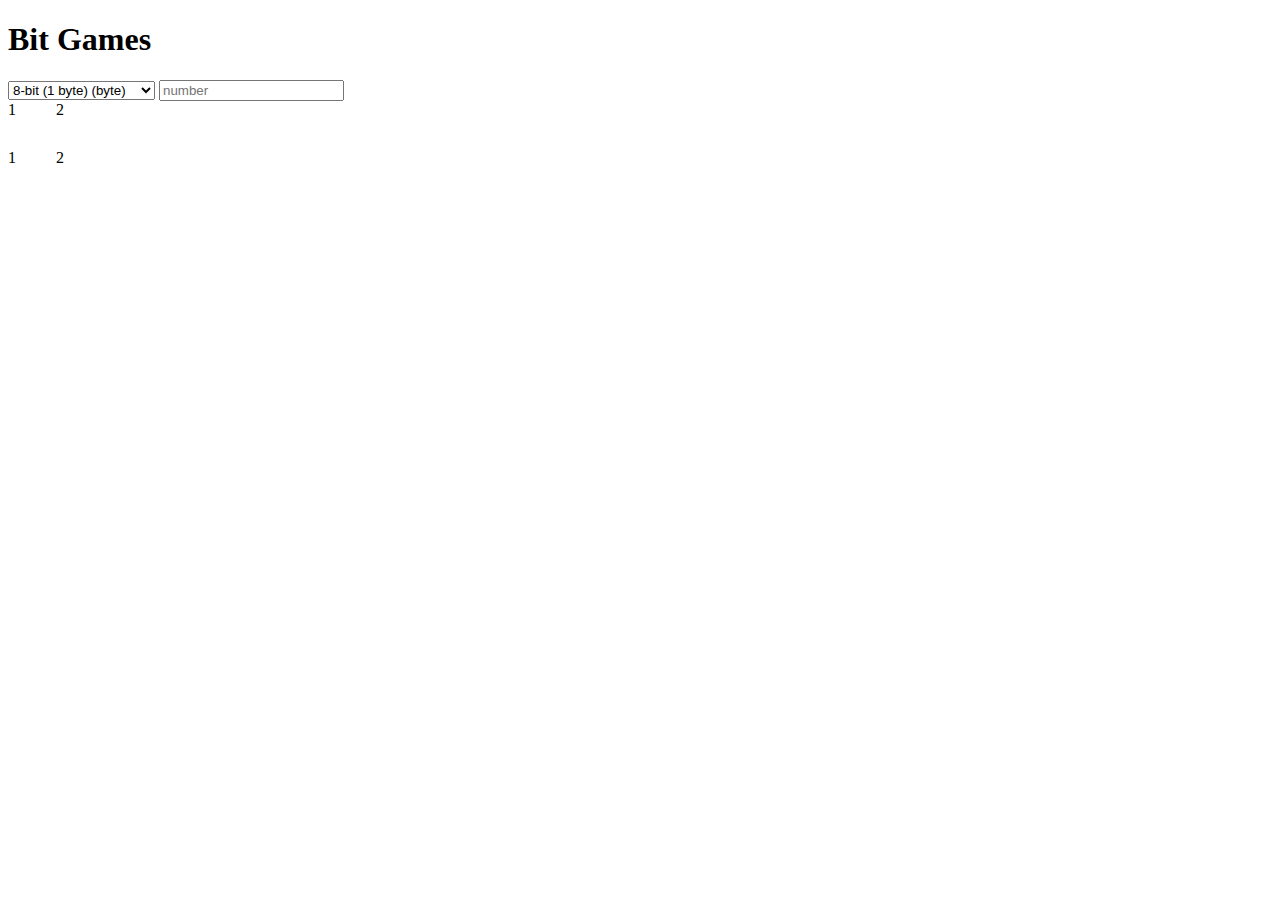
==== index.html @ cddb6396 "first commit; converting decimal to binary" ====
<!DOCTYPE html>
<html>
  <head>
    <title>bits</title>
    <link rel="stylesheet" href="./main.css" />
  </head>
  <body>
    <h1>Bit Games</h1>
    <select id="numberOfBoxes">
      <option value="8">8-bit (1 byte) (byte)</option>
      <option value="16">16-bit (2 byte) (short)</option>
      <option value="32">32-bit (3 byte) (int)</option>
      <option value="64">64-bit (4 byte) (long)</option>
    </select>

    <input id="firstNumber" type="number" placeholder="number" />
    <span id="resultInPowersOf2"></span>
    <div id="result">
      <div style="display: flex">
        <div class="number-box">1</div>
        <div class="number-box">2</div>
      </div>
      <div style="display: flex">
        <div class="number-box">1</div>
        <div class="number-box">2</div>
      </div>
    </div>

    <div id="bitBoxes">
    </div>
  </body>

  <!-- DOM purify to sanitize inputs-->
  <!-- <script src="https://cdnjs.cloudflare.com/ajax/libs/dompurify/2.4.0/purify.min.js" integrity="sha512-/hVAZO5POxCKdZMSLefw30xEVwjm94PAV9ynjskGbIpBvHO9EBplEcdUlBdCKutpZsF+La8Ag4gNrG0gAOn3Ig==" crossorigin="anonymous" referrerpolicy="no-referrer"></script> -->
  <script type="text/javascript" src="./main.js"></script>
</html>
---- main.css ----
.number-box {
    width: 3rem;
    height: 3rem;
}
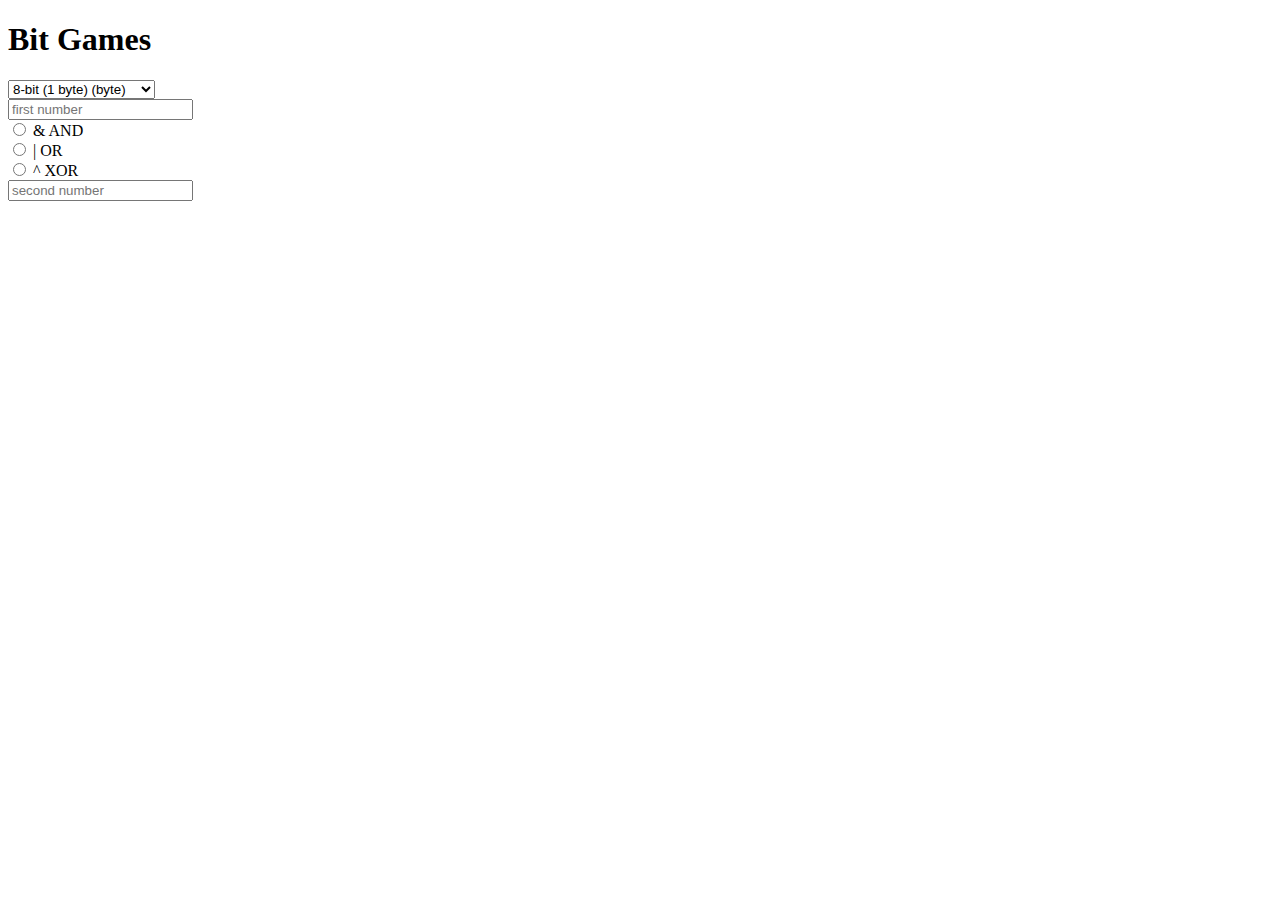
==== commit 15ab8a4b: "work on second number" ====
--- a/index.html
+++ b/index.html
@@ -13,21 +13,38 @@
       <option value="64">64-bit (4 byte) (long)</option>
     </select>
 
-    <input id="firstNumber" type="number" placeholder="number" />
-    <span id="resultInPowersOf2"></span>
-    <div id="result">
-      <div style="display: flex">
-        <div class="number-box">1</div>
-        <div class="number-box">2</div>
+    <div>
+      <div>
+        <input id="firstNumber" type="number" placeholder="first number" />
+        <span id="sumAsPowersOf2_first"></span>
+
+        <div id="result_first"></div>
       </div>
-      <div style="display: flex">
-        <div class="number-box">1</div>
-        <div class="number-box">2</div>
+
+      <div>
+        <div>
+          <input type="radio" id="op_and" name="operator" value="AND" />
+          <label for="op_and">& AND</label>
+        </div>
+        <div>
+          <input type="radio" id="op_or" name="operator" value="OR" />
+          <label for="op_or">| OR</label>
+        </div>
+        <div>
+          <input type="radio" id="op_xor" name="operator" value="XOR" />
+          <label for="op_xor">^ XOR</label>
+        </div>
+      </div>
+
+      <div>
+        <input id="secondNumber" type="number" placeholder="second number" />
+        <span id="sumAsPowersOf2_second"></span>
+
+        <div id="result_second"></div>
       </div>
     </div>
 
-    <div id="bitBoxes">
-    </div>
+    <div id="bitBoxes"></div>
   </body>
 
   <!-- DOM purify to sanitize inputs-->
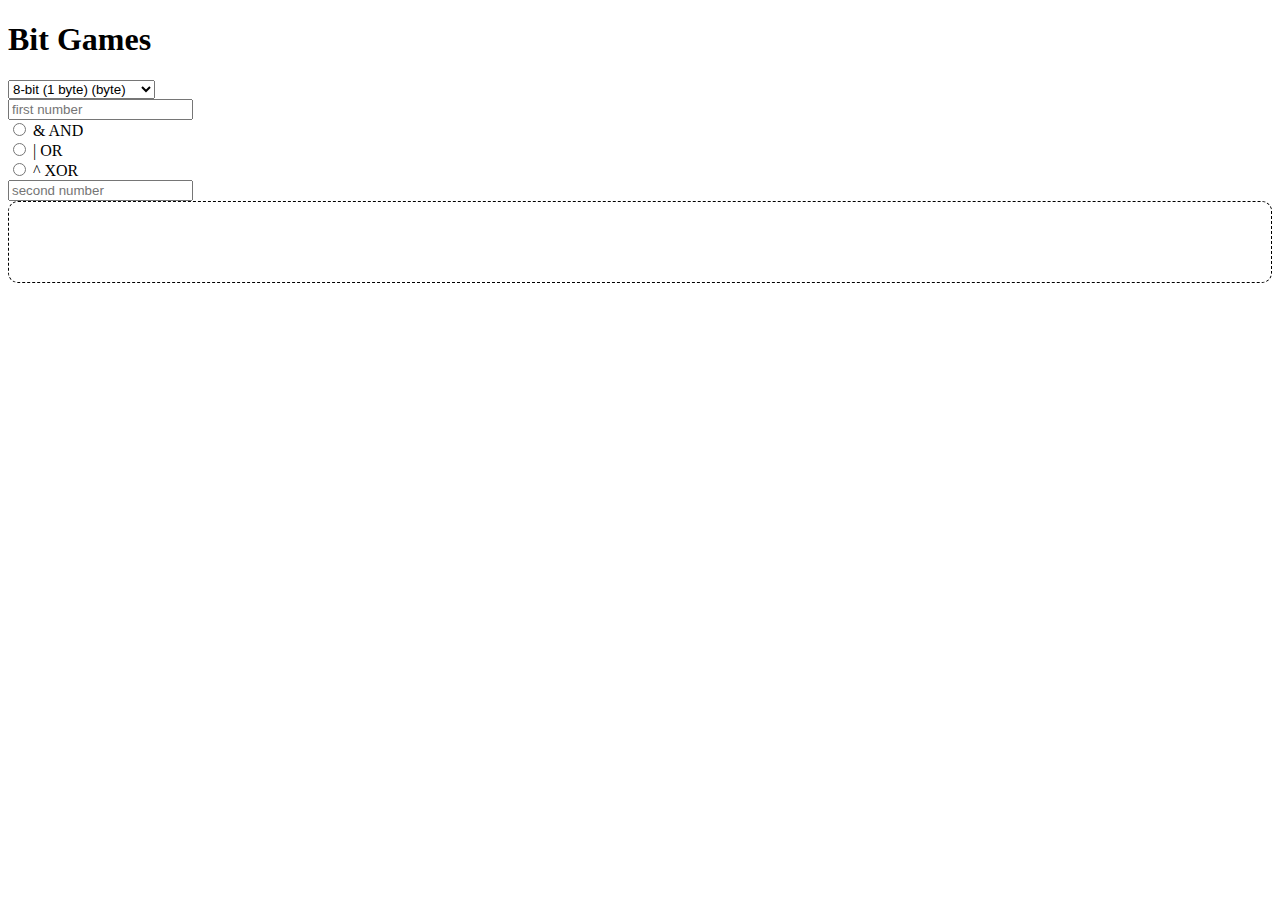
==== commit 080830d4: "fix bitboxes" ====
--- a/index.html
+++ b/index.html
@@ -44,7 +44,10 @@
       </div>
     </div>
 
-    <div id="bitBoxes"></div>
+    <div id="bitBoxes" style="border: 1px dashed black; border-radius: 10px; min-height: 5rem;">
+      <div id="firstNumberBits"></div>
+      <div id="secondNumberBits"></div>
+    </div>
   </body>
 
   <!-- DOM purify to sanitize inputs-->
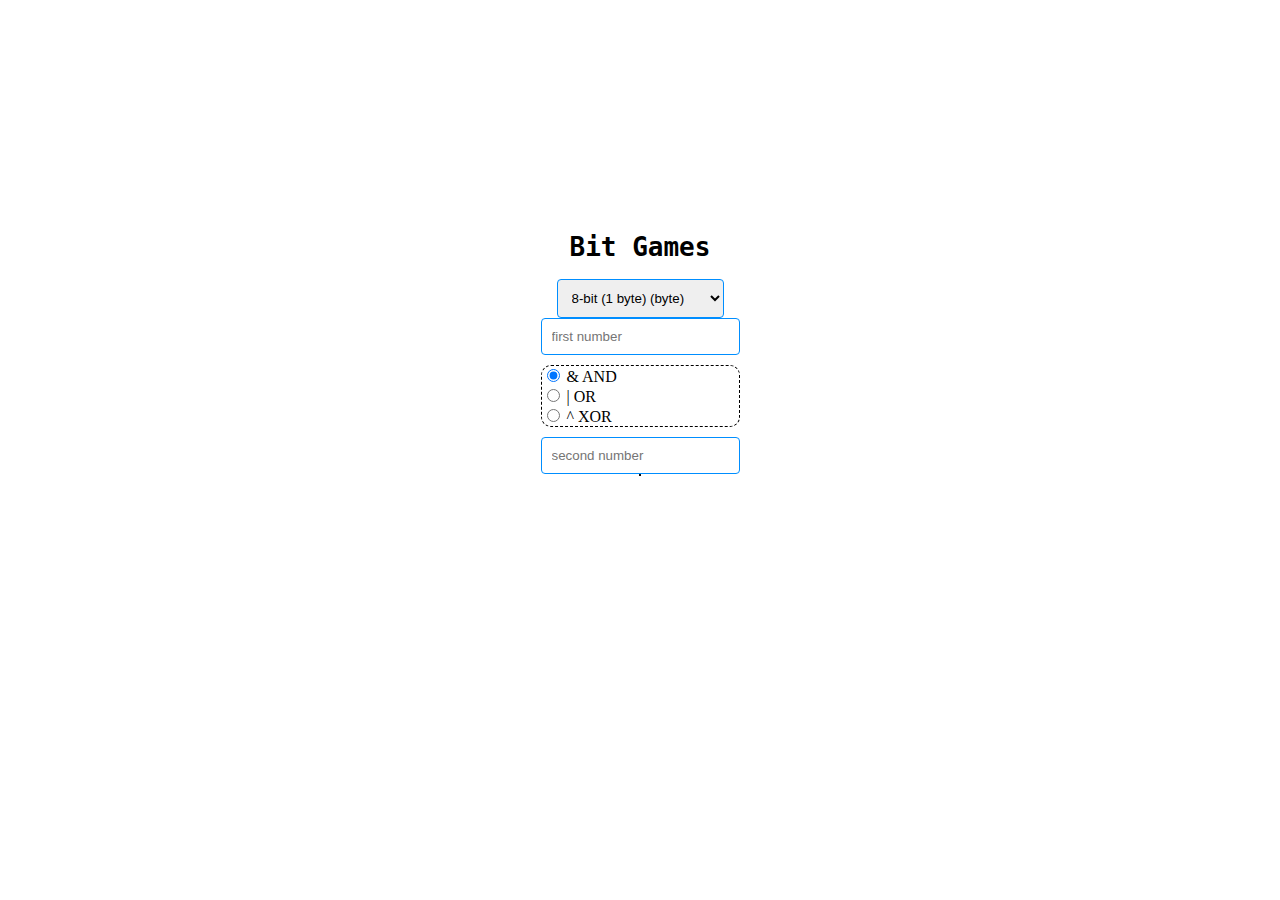
==== commit e621d589: "ui changes; add bit operators and result" ====
--- a/index.html
+++ b/index.html
@@ -5,52 +5,69 @@
     <link rel="stylesheet" href="./main.css" />
   </head>
   <body>
-    <h1>Bit Games</h1>
-    <select id="numberOfBoxes">
-      <option value="8">8-bit (1 byte) (byte)</option>
-      <option value="16">16-bit (2 byte) (short)</option>
-      <option value="32">32-bit (3 byte) (int)</option>
-      <option value="64">64-bit (4 byte) (long)</option>
-    </select>
-
-    <div>
-      <div>
-        <input id="firstNumber" type="number" placeholder="first number" />
-        <span id="sumAsPowersOf2_first"></span>
-
-        <div id="result_first"></div>
-      </div>
+    <div
+      id="container"
+      style="
+        height: 75vh;
+        display: flex;
+        flex-direction: column;
+        justify-content: center;
+        align-items: center;
+      "
+    >
+      <h1 style="font-family: monospace;">Bit Games</h1>
+      <select id="numberOfBoxes" style="border: 1px solid #008eff; border-radius: 4px; padding: 10px;">
+        <option value="8">8-bit (1 byte) (byte)</option>
+        <option value="16">16-bit (2 byte) (short)</option>
+        <option value="32">32-bit (3 byte) (int)</option>
+        <option value="64">64-bit (4 byte) (long)</option>
+      </select>
 
       <div>
         <div>
-          <input type="radio" id="op_and" name="operator" value="AND" />
-          <label for="op_and">& AND</label>
+          <input id="firstNumber" type="number" placeholder="first number" style="border: 1px solid #008eff; border-radius: 4px; padding: 10px;" />
+          <span id="sumAsPowersOf2_first"></span>
+
+          <div id="result_first"></div>
         </div>
+
+        <div style="margin: 10px 0; border: 1px dashed black; border-radius: 10px;">
+          <div>
+            <input type="radio" id="op_and" name="operator" value="&" checked/>
+            <label for="op_and">& AND</label>
+          </div>
+          <div>
+            <input type="radio" id="op_or" name="operator" value="|" />
+            <label for="op_or">| OR</label>
+          </div>
+          <div>
+            <input type="radio" id="op_xor" name="operator" value="^" />
+            <label for="op_xor">^ XOR</label>
+          </div>
+        </div>
+
         <div>
-          <input type="radio" id="op_or" name="operator" value="OR" />
-          <label for="op_or">| OR</label>
-        </div>
-        <div>
-          <input type="radio" id="op_xor" name="operator" value="XOR" />
-          <label for="op_xor">^ XOR</label>
+          <input id="secondNumber" type="number" placeholder="second number" style="border: 1px solid #008eff; border-radius: 4px; padding: 10px;" />
+          <span id="sumAsPowersOf2_second"></span>
+
+          <div id="result_second"></div>
         </div>
       </div>
 
-      <div>
-        <input id="secondNumber" type="number" placeholder="second number" />
-        <span id="sumAsPowersOf2_second"></span>
-
-        <div id="result_second"></div>
+      <div
+        id="bitBoxes"
+        style="
+          border: 1px dashed black;
+          border-radius: 10px;
+        "
+      >
+        <div id="firstNumberBits"></div>
+        <div id="secondNumberBits"></div>
       </div>
     </div>
 
-    <div id="bitBoxes" style="border: 1px dashed black; border-radius: 10px; min-height: 5rem;">
-      <div id="firstNumberBits"></div>
-      <div id="secondNumberBits"></div>
-    </div>
+    <!-- DOM purify to sanitize inputs-->
+    <!-- <script src="https://cdnjs.cloudflare.com/ajax/libs/dompurify/2.4.0/purify.min.js" integrity="sha512-/hVAZO5POxCKdZMSLefw30xEVwjm94PAV9ynjskGbIpBvHO9EBplEcdUlBdCKutpZsF+La8Ag4gNrG0gAOn3Ig==" crossorigin="anonymous" referrerpolicy="no-referrer"></script> -->
+    <script type="text/javascript" src="./main.js"></script>
   </body>
-
-  <!-- DOM purify to sanitize inputs-->
-  <!-- <script src="https://cdnjs.cloudflare.com/ajax/libs/dompurify/2.4.0/purify.min.js" integrity="sha512-/hVAZO5POxCKdZMSLefw30xEVwjm94PAV9ynjskGbIpBvHO9EBplEcdUlBdCKutpZsF+La8Ag4gNrG0gAOn3Ig==" crossorigin="anonymous" referrerpolicy="no-referrer"></script> -->
-  <script type="text/javascript" src="./main.js"></script>
 </html>
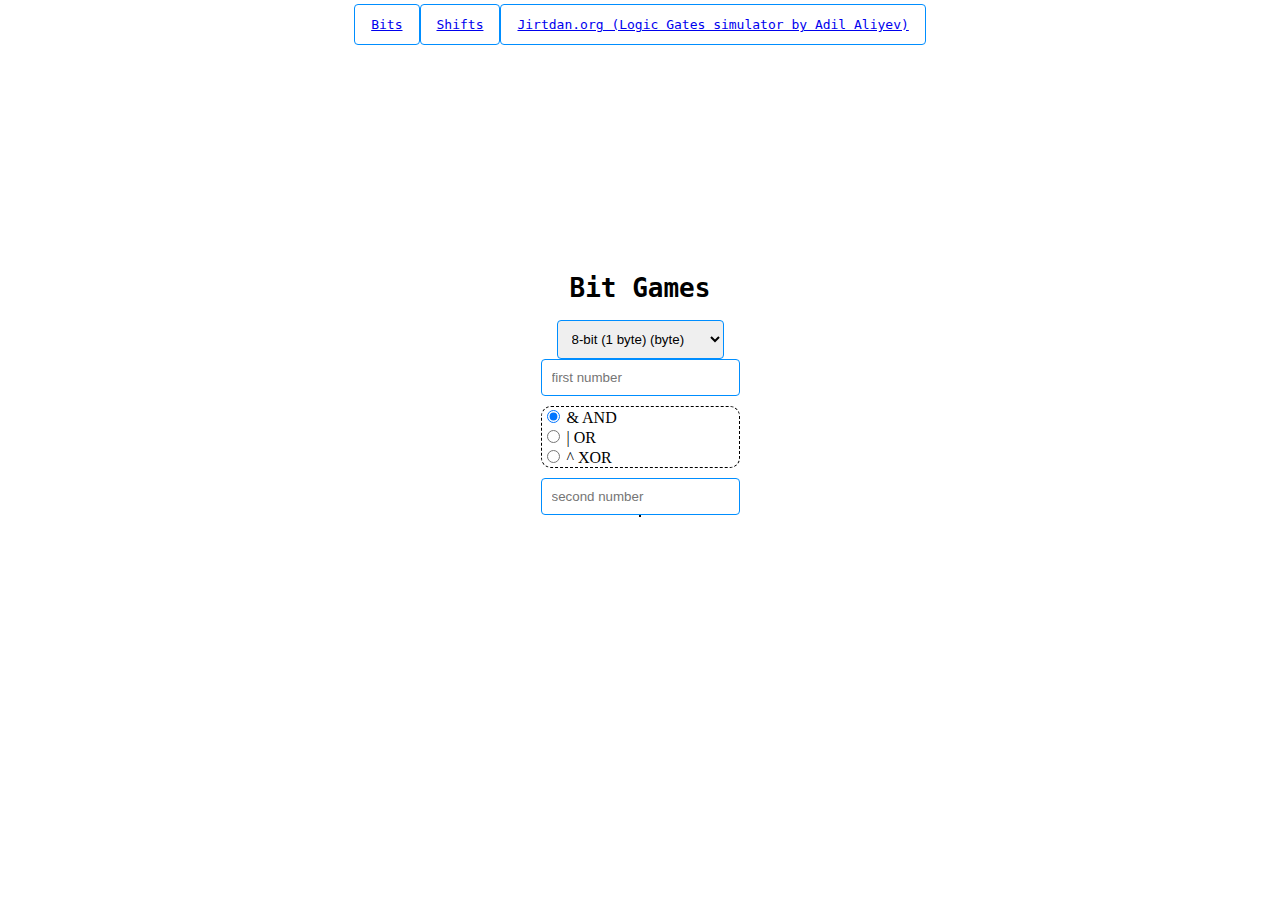
==== commit dff699a2: "add navbar" ====
--- a/index.html
+++ b/index.html
@@ -4,7 +4,12 @@
     <title>bits</title>
     <link rel="stylesheet" href="./main.css" />
   </head>
-  <body>
+  <body style="margin: 0">
+    <nav style="display: flex; justify-content: center; margin: 4px 0px;">
+      <div class="nav-link"><a href="./index.html">Bits</a></div>
+      <div class="nav-link"><a href="./shifts/shifts.html">Shifts</a></div> 
+      <div class="nav-link"><a href="http://jirtdan.org/">Jirtdan.org (Logic Gates simulator by Adil Aliyev)</a></div>
+    </nav>
     <div
       id="container"
       style="
@@ -15,25 +20,35 @@
         align-items: center;
       "
     >
-      <h1 style="font-family: monospace;">Bit Games</h1>
-      <select id="numberOfBoxes" style="border: 1px solid #008eff; border-radius: 4px; padding: 10px;">
+      <h1 style="font-family: monospace">Bit Games</h1>
+      <select
+        id="numberOfBoxes"
+        style="border: 1px solid #008eff; border-radius: 4px; padding: 10px"
+      >
         <option value="8">8-bit (1 byte) (byte)</option>
         <option value="16">16-bit (2 byte) (short)</option>
-        <option value="32">32-bit (3 byte) (int)</option>
-        <option value="64">64-bit (4 byte) (long)</option>
+        <option value="32">32-bit (4 byte) (int)</option>
+        <option value="64">64-bit (8 byte) (long)</option>
       </select>
 
       <div>
         <div>
-          <input id="firstNumber" type="number" placeholder="first number" style="border: 1px solid #008eff; border-radius: 4px; padding: 10px;" />
+          <input
+            id="firstNumber"
+            type="number"
+            placeholder="first number"
+            style="border: 1px solid #008eff; border-radius: 4px; padding: 10px"
+          />
           <span id="sumAsPowersOf2_first"></span>
 
           <div id="result_first"></div>
         </div>
 
-        <div style="margin: 10px 0; border: 1px dashed black; border-radius: 10px;">
+        <div
+          style="margin: 10px 0; border: 1px dashed black; border-radius: 10px"
+        >
           <div>
-            <input type="radio" id="op_and" name="operator" value="&" checked/>
+            <input type="radio" id="op_and" name="operator" value="&" checked />
             <label for="op_and">& AND</label>
           </div>
           <div>
@@ -47,20 +62,19 @@
         </div>
 
         <div>
-          <input id="secondNumber" type="number" placeholder="second number" style="border: 1px solid #008eff; border-radius: 4px; padding: 10px;" />
+          <input
+            id="secondNumber"
+            type="number"
+            placeholder="second number"
+            style="border: 1px solid #008eff; border-radius: 4px; padding: 10px"
+          />
           <span id="sumAsPowersOf2_second"></span>
 
           <div id="result_second"></div>
         </div>
       </div>
 
-      <div
-        id="bitBoxes"
-        style="
-          border: 1px dashed black;
-          border-radius: 10px;
-        "
-      >
+      <div id="bitBoxes" style="border: 1px dashed black; border-radius: 10px">
         <div id="firstNumberBits"></div>
         <div id="secondNumberBits"></div>
       </div>
@@ -68,6 +82,7 @@
 
     <!-- DOM purify to sanitize inputs-->
     <!-- <script src="https://cdnjs.cloudflare.com/ajax/libs/dompurify/2.4.0/purify.min.js" integrity="sha512-/hVAZO5POxCKdZMSLefw30xEVwjm94PAV9ynjskGbIpBvHO9EBplEcdUlBdCKutpZsF+La8Ag4gNrG0gAOn3Ig==" crossorigin="anonymous" referrerpolicy="no-referrer"></script> -->
-    <script type="text/javascript" src="./main.js"></script>
+    <!-- <script type="text/javascript" src="./common.js"></script> -->
+    <script type="module" src="./main.js"></script>
   </body>
 </html>
--- a/main.css
+++ b/main.css
@@ -1,4 +1,11 @@
 .number-box {
     width: 3rem;
     height: 3rem;
+}
+
+.nav-link {
+    padding: 12px 16px;
+    font-family: monospace;
+    border: 1px solid #008eff;
+    border-radius: 4px;
 }